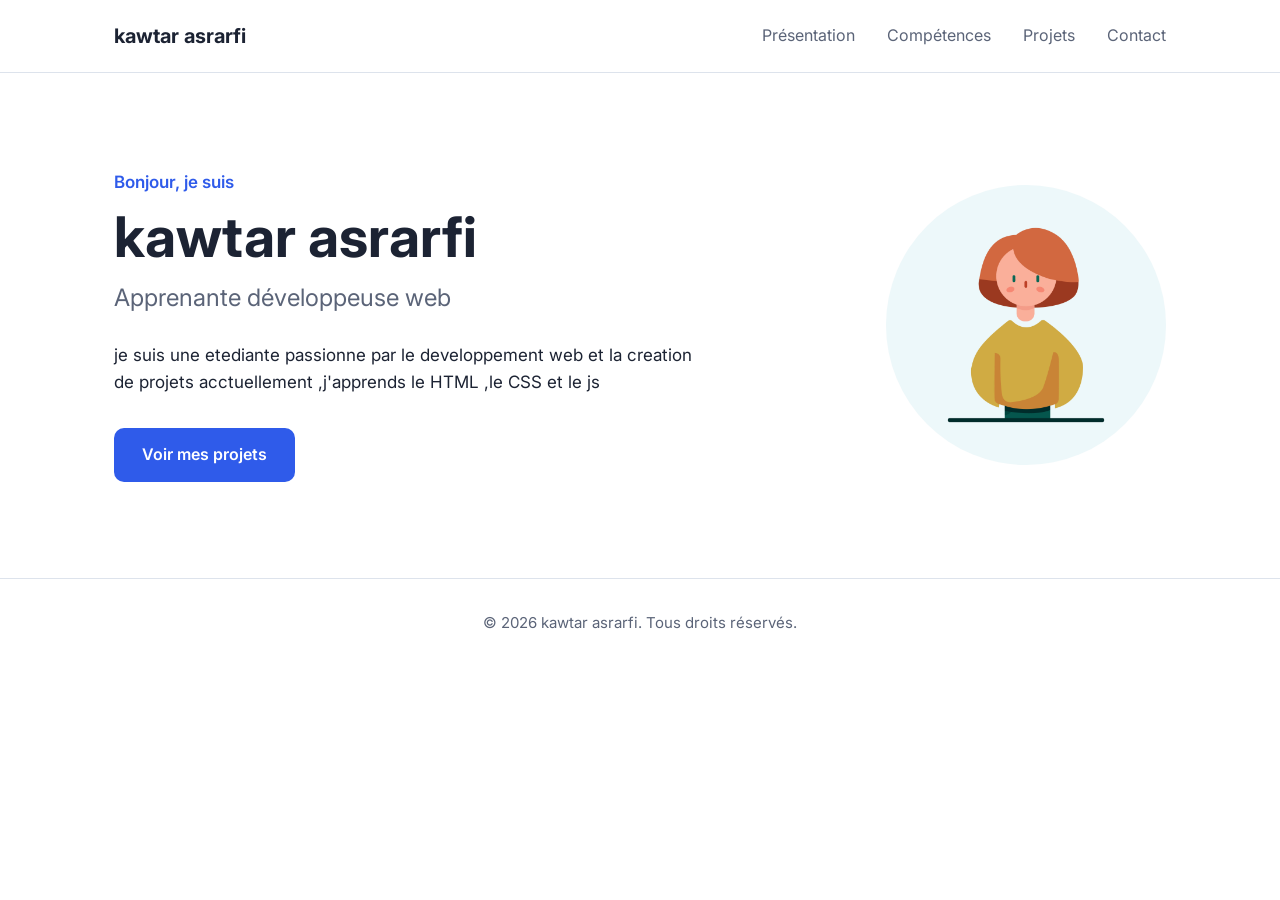
==== site/index.html @ 2544ea45 "update portfolio" ====
<!DOCTYPE html>
<html lang="fr">
<head>
  <meta charset="UTF-8">
  <meta name="viewport" content="width=device-width, initial-scale=1.0">
  <meta name="description" content="Portfolio de kawtar asrarfi, apprenant développeur web.">
  <title>kawtar asrarfi — Portfolio</title>

  <!-- Police Inter (Google Fonts) -->
  <link rel="preconnect" href="https://fonts.googleapis.com">
  <link rel="preconnect" href="https://fonts.gstatic.com" crossorigin>
  <link href="https://fonts.googleapis.com/css2?family=Inter:wght@400;600;700&amp;display=swap" rel="stylesheet">

  <link rel="stylesheet" href="css/style.css">
</head>
<body>

  <!-- ========== EN-TÊTE ========== -->
  <header class="en-tete">
    <div class="conteneur en-tete__contenu">
      <a class="logo" href="#index.html">kawtar asrarfi</a>
      <nav aria-label="Navigation principale">
        <ul class="menu">
          <li><a href="index.html">Présentation</a></li>
          <li><a href="a-propos.html">Compétences</a></li>
          <li><a href="projets.html">Projets</a></li>
          <li><a href=contact.html>Contact</a></li>
        </ul>
      </nav>
    </div>
  </header>

  <main>

    <!-- ========== PRÉSENTATION ========== -->
    <section id="presentation" class="presentation">
      <div class="conteneur presentation__contenu">
        <div class="presentation__texte">
          <p class="surtitre">Bonjour, je suis</p>
          <h1>kawtar asrarfi</h1>
          <p class="metier">Apprenante développeuse web</p>
          <p> je suis une etediante passionne par le developpement web et la creation de projets acctuellement ,j'apprends le HTML ,le CSS et le js</p>
          <a class="bouton" href="projets.html">Voir mes projets</a>
        </div>
        <img class="presentation__photo" src="images/vecteezy_cartoon-character-illustration-vector-people-illustration_29444877.jpg" alt="Portrait de Prénom Nom" width="280" height="280">
      </div>
    </section>
  </main>

  <!-- ========== PIED DE PAGE ========== -->
  <footer class="pied">
    <div class="conteneur">
      <p>© 2026 kawtar asrarfi. Tous droits réservés.</p>
    </div>
  </footer>

</body>
</html>
---- site/css/style.css ----
/* ==========================================================
   Portfolio — modèle de départ (une seule page)
   Sommaire :
   1. Variables
   2. Base
   3. En-tête
   4. Présentation
   5. Sections communes
   6. Compétences
   7. Projets
   8. Contact
   9. Pied de page
   ========================================================== */

/* ---------- 1. Variables ---------- */
:root {
  /* Couleurs */
  --couleur-fond: #ffffff;
  --couleur-fond-clair: #f4f6fa;
  --couleur-texte: #1c2333;
  --couleur-texte-doux: #5b6478;
  --couleur-principale: #2f5bea;
  --couleur-bordure: #dde3ec;

  /* Typographie */
  --police: "Inter", Arial, sans-serif;

  /* Mise en page */
  --largeur-max: 1100px;
  --rayon: 10px;
}

/* ---------- 2. Base ---------- */
* {
  box-sizing: border-box;
}

body {
  margin: 0;
  font-family: var(--police);
  font-size: 17px;
  line-height: 1.6;
  color: var(--couleur-texte);
  background-color: var(--couleur-fond);
}

h1,
h2,
h3 {
  margin: 0;
  line-height: 1.2;
}

p {
  margin: 0;
}

ul {
  margin: 0;
  padding: 0;
  list-style: none;
}

a {
  color: inherit;
  text-decoration: none;
}

.conteneur {
  max-width: var(--largeur-max);
  margin: 0 auto;
  padding: 0 24px;
}

.bouton {
  display: inline-block;
  padding: 14px 28px;
  border: none;
  border-radius: var(--rayon);
  font-family: var(--police);
  font-size: 16px;
  font-weight: 600;
  color: #ffffff;
  background-color: var(--couleur-principale);
  cursor: pointer;
}

.lien {
  font-weight: 600;
  color: var(--couleur-principale);
}

/* ---------- 3. En-tête ---------- */
.en-tete {
  border-bottom: 1px solid var(--couleur-bordure);
}

.en-tete__contenu {
  display: flex;
  justify-content: space-between;
  align-items: center;
  height: 72px;
}

.logo {
  font-size: 20px;
  font-weight: 700;
}

.menu {
  display: flex;
  gap: 32px;
}

.menu a {
  font-size: 16px;
  color: var(--couleur-texte-doux);
}

/* ---------- 4. Présentation ---------- */
.presentation {
  padding: 96px 0;
}

.presentation__contenu {
  display: flex;
  justify-content: space-between;
  align-items: center;
  gap: 64px;
}

.presentation__texte {
  max-width: 600px;
}

.surtitre {
  margin-bottom: 8px;
  font-weight: 600;
  color: var(--couleur-principale);
}

.presentation h1 {
  font-size: 56px;
}

.metier {
  margin-top: 8px;
  margin-bottom: 24px;
  font-size: 24px;
  color: var(--couleur-texte-doux);
}

.presentation .bouton {
  margin-top: 32px;
}

.presentation__photo {
  width: 280px;
  height: 280px;
  border-radius: 50%;
}

/* ---------- 5. Sections communes ---------- */
.section {
  padding: 80px 0;
}

.section--claire {
  background-color: var(--couleur-fond-clair);
}

.section h2 {
  font-size: 36px;
}

.section__intro {
  margin-top: 8px;
  margin-bottom: 40px;
  color: var(--couleur-texte-doux);
}

/* ---------- 6. Compétences ---------- */
.competences {
  display: flex;
  gap: 16px;
}

.competences li {
  padding: 10px 22px;
  border: 1px solid var(--couleur-bordure);
  border-radius: var(--rayon);
  font-weight: 600;
  background-color: var(--couleur-fond);
}

/* ---------- 7. Projets ---------- */
/* Les projets sont empilés les uns sous les autres. */
.projet {
  display: flex;
  align-items: center;
  gap: 32px;
  margin-bottom: 24px;
  padding: 24px;
  border: 1px solid var(--couleur-bordure);
  border-radius: var(--rayon);
}

.projet__image {
  width: 320px;
  height: 200px;
  border-radius: var(--rayon);
}

.projet h3 {
  margin-bottom: 8px;
  font-size: 22px;
}

.projet p {
  color: var(--couleur-texte-doux);
}

.technologies {
  display: flex;
  gap: 8px;
  margin-top: 16px;
  margin-bottom: 16px;
}

.technologies li {
  padding: 4px 12px;
  border-radius: 6px;
  font-size: 14px;
  background-color: var(--couleur-fond-clair);
}

/* ---------- 8. Contact ---------- */
.formulaire {
  max-width: 560px;
}

.formulaire label {
  display: block;
  margin-bottom: 6px;
  font-weight: 600;
}

.formulaire input,
.formulaire textarea {
  display: block;
  width: 100%;
  margin-bottom: 20px;
  padding: 12px 14px;
  border: 1px solid var(--couleur-bordure);
  border-radius: var(--rayon);
  font-family: var(--police);
  font-size: 16px;
  color: var(--couleur-texte);
  background-color: var(--couleur-fond);
}

.reseaux {
  display: flex;
  gap: 24px;
  margin-top: 40px;
}

/* ---------- 9. Pied de page ---------- */
.pied {
  padding: 32px 0;
  border-top: 1px solid var(--couleur-bordure);
  font-size: 15px;
  text-align: center;
  color: var(--couleur-texte-doux);
}
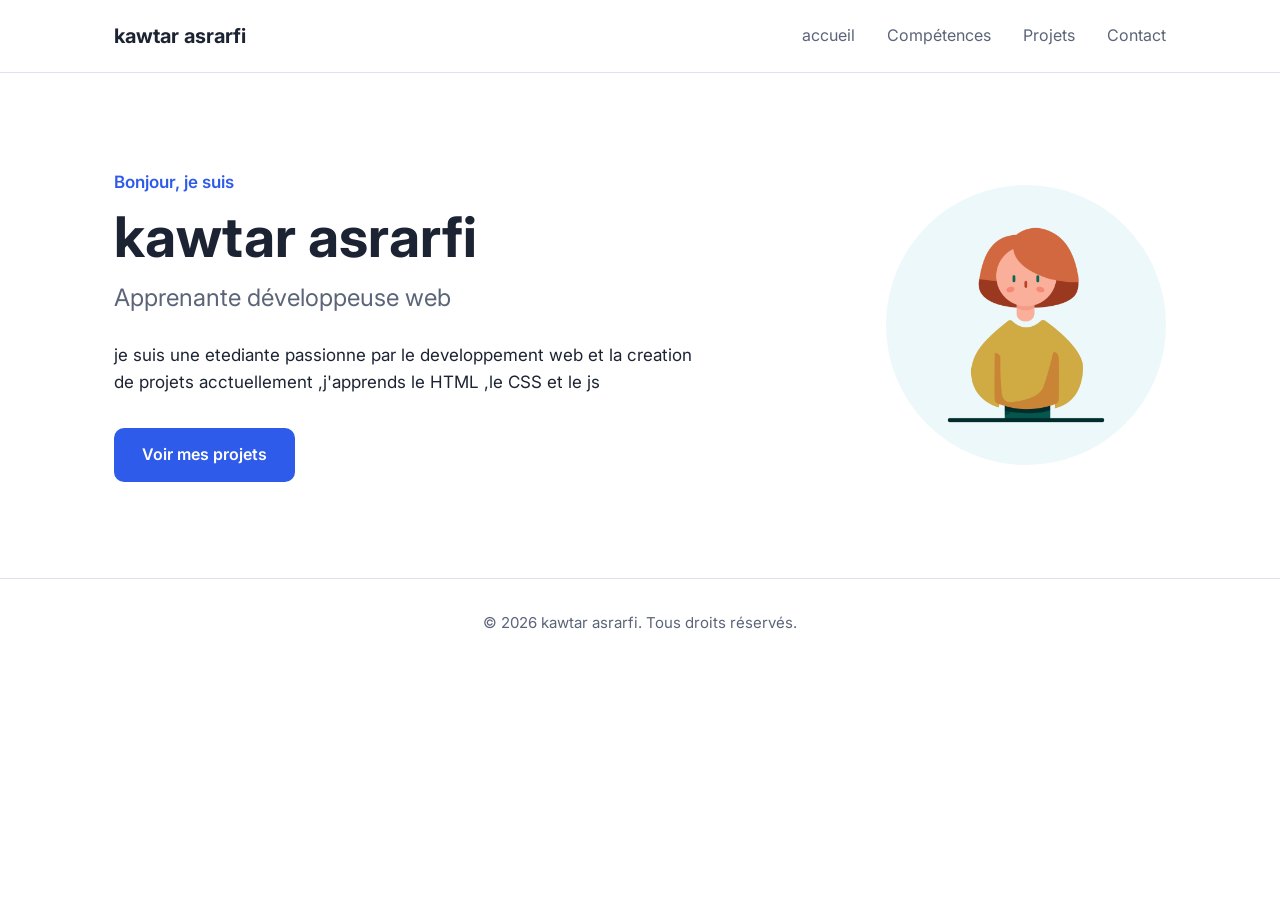
==== commit 9370ceb2: "l'indication de la page actuelle" ====
--- a/site/index.html
+++ b/site/index.html
@@ -18,10 +18,10 @@
   <!-- ========== EN-TÊTE ========== -->
   <header class="en-tete">
     <div class="conteneur en-tete__contenu">
-      <a class="logo" href="#index.html">kawtar asrarfi</a>
+      <a class="logo" href="index.html">kawtar asrarfi</a>
       <nav aria-label="Navigation principale">
         <ul class="menu">
-          <li><a href="index.html">Présentation</a></li>
+          <li><a href="index.html" class= "active">accueil</a></li>
           <li><a href="a-propos.html">Compétences</a></li>
           <li><a href="projets.html">Projets</a></li>
           <li><a href=contact.html>Contact</a></li>
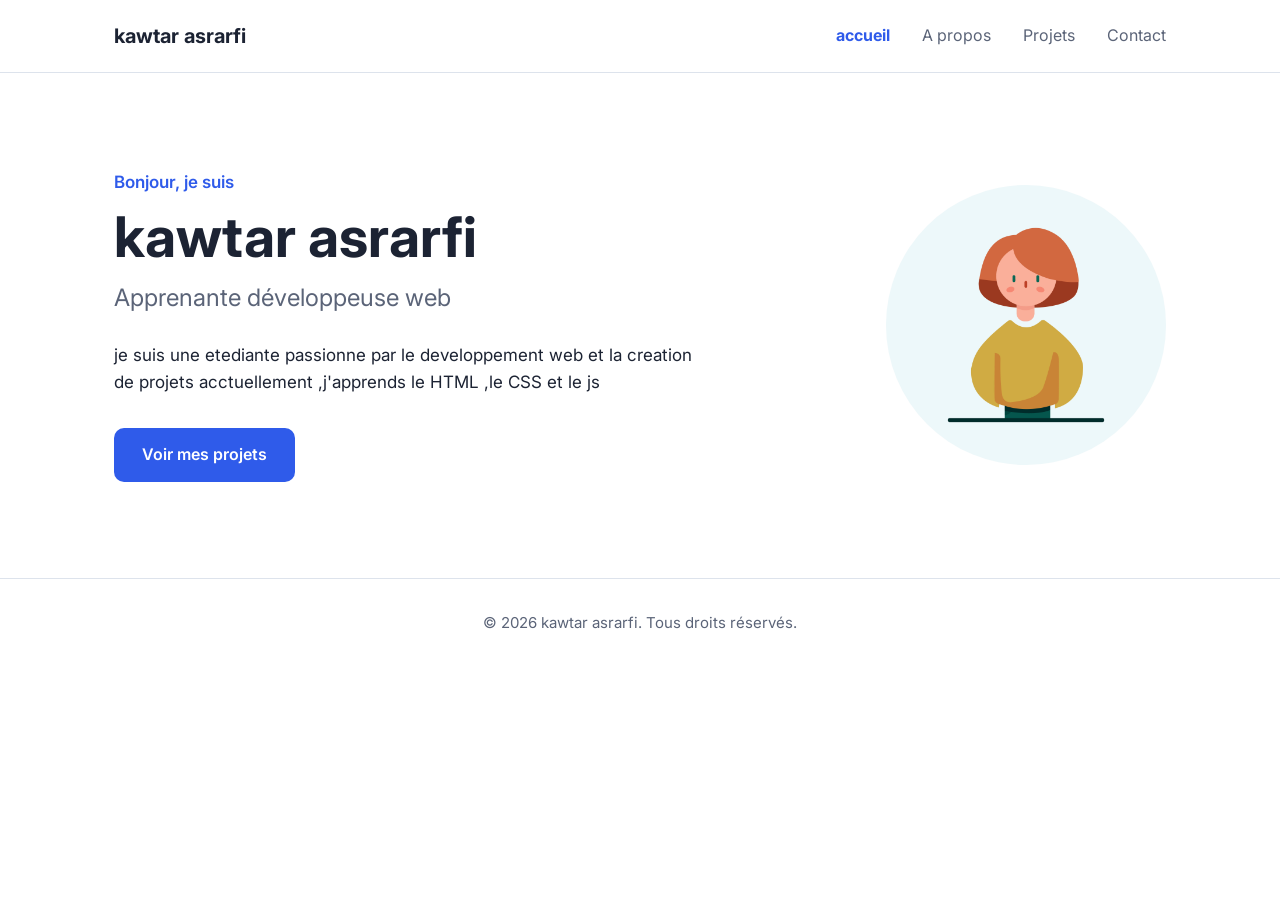
==== commit 082a25c7: "corriger l'etat actif de la page a propos" ====
--- a/site/index.html
+++ b/site/index.html
@@ -22,7 +22,7 @@
       <nav aria-label="Navigation principale">
         <ul class="menu">
           <li><a href="index.html" class= "active">accueil</a></li>
-          <li><a href="a-propos.html">Compétences</a></li>
+          <li><a href="a-propos.html">A propos</a></li>
           <li><a href="projets.html">Projets</a></li>
           <li><a href=contact.html>Contact</a></li>
         </ul>
--- a/site/css/style.css
+++ b/site/css/style.css
@@ -116,6 +116,10 @@
   font-size: 16px;
   color: var(--couleur-texte-doux);
 }
+.menu a.active{
+  color: var(--couleur-principale);
+  font-weight: 700;
+}
 
 /* ---------- 4. Présentation ---------- */
 .presentation {
@@ -195,20 +199,24 @@
 
 /* ---------- 7. Projets ---------- */
 /* Les projets sont empilés les uns sous les autres. */
+.projets{
+  display: grid;
+  grid-template-columns: repeat(2,1fr);
+  gap:24px;
+}
 .projet {
-  display: flex;
-  align-items: center;
-  gap: 32px;
-  margin-bottom: 24px;
   padding: 24px;
   border: 1px solid var(--couleur-bordure);
   border-radius: var(--rayon);
+  background-color: var(--couleur-fond);
 }
 
 .projet__image {
-  width: 320px;
+  width: 100%;
   height: 200px;
-  border-radius: var(--rayon);
+  object-fit:cover;
+  border-radius: var(--rayon);
+  margin-bottom:16px;
 }
 
 .projet h3 {
